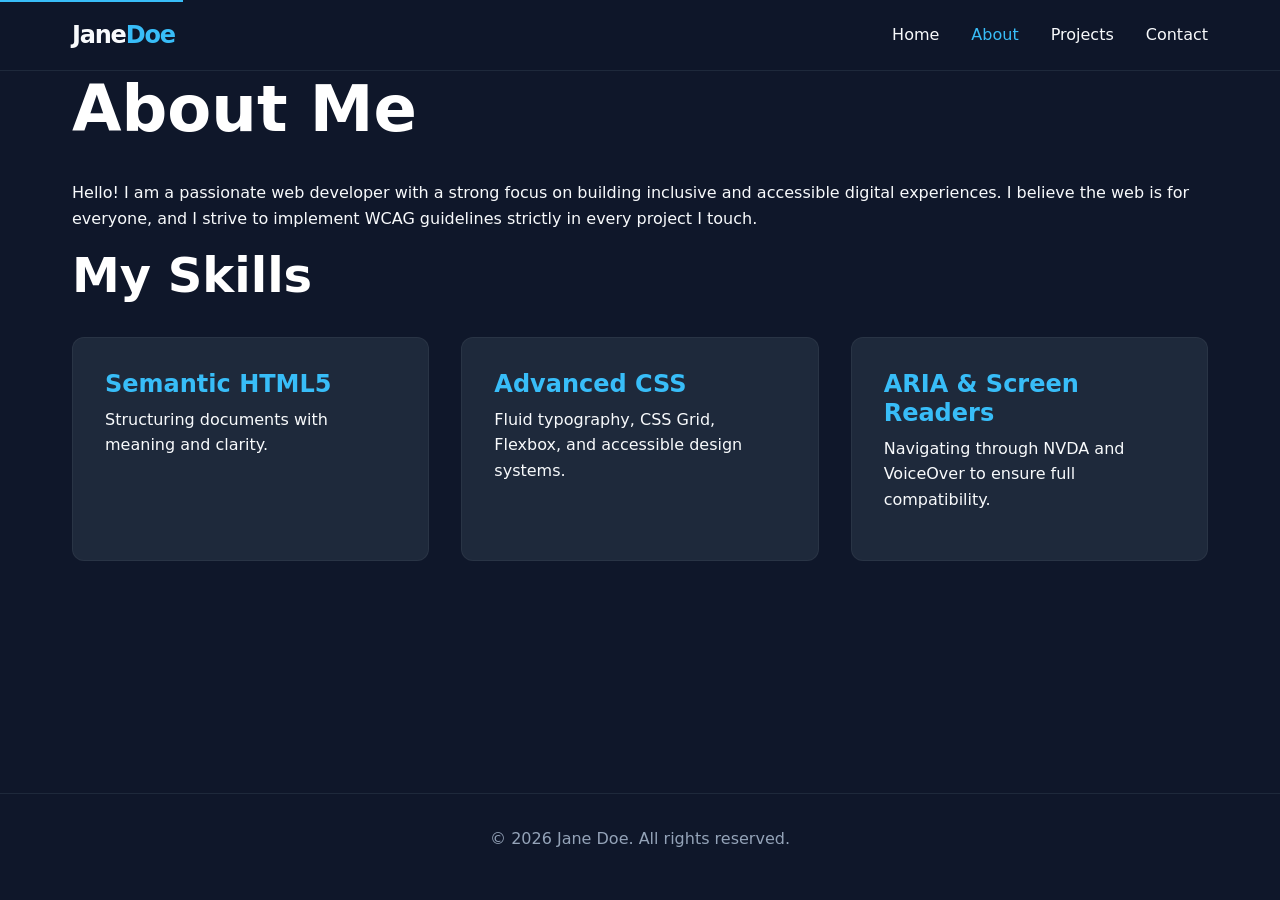
==== about.html @ b692289c "feat: setup accessible semantic portfolio" ====
<!DOCTYPE html>
<html lang="en">
<head>
    <meta charset="UTF-8">
    <meta name="viewport" content="width=device-width, initial-scale=1.0">
    <title>About | Jane Doe - Portfolio</title>
    <meta name="description" content="Learn more about Jane Doe, her background, and her passion for accessible web development.">
    <meta name="author" content="Jane Doe">
    <link rel="stylesheet" href="css/styles.css">
    <link rel="preconnect" href="https://fonts.googleapis.com">
</head>
<body>
    <a href="#main-content" class="skip-link">Skip to main content</a>

    <header class="site-header" role="banner">
        <div class="container header-inner">
            <div class="site-logo" aria-hidden="true">Jane<span>Doe</span></div>
            <nav class="main-nav" aria-label="Main Navigation" role="navigation">
                <ul>
                    <li><a href="index.html">Home</a></li>
                    <li><a href="about.html" aria-current="page">About</a></li>
                    <li><a href="projects.html">Projects</a></li>
                    <li><a href="contact.html">Contact</a></li>
                </ul>
            </nav>
        </div>
    </header>

    <main id="main-content" class="container" role="main">
        <article aria-labelledby="about-heading">
            <h1 id="about-heading">About Me</h1>
            <p>Hello! I am a passionate web developer with a strong focus on building inclusive and accessible digital experiences. I believe the web is for everyone, and I strive to implement WCAG guidelines strictly in every project I touch.</p>
            
            <section aria-labelledby="skills-heading">
                <h2 id="skills-heading">My Skills</h2>
                <div class="card-grid">
                    <div class="card">
                        <h3>Semantic HTML5</h3>
                        <p>Structuring documents with meaning and clarity.</p>
                    </div>
                    <div class="card">
                        <h3>Advanced CSS</h3>
                        <p>Fluid typography, CSS Grid, Flexbox, and accessible design systems.</p>
                    </div>
                    <div class="card">
                        <h3>ARIA & Screen Readers</h3>
                        <p>Navigating through NVDA and VoiceOver to ensure full compatibility.</p>
                    </div>
                </div>
            </section>
        </article>
    </main>

    <footer class="site-footer" role="contentinfo">
        <div class="container">
            <p>&copy; <time datetime="2026">2026</time> Jane Doe. All rights reserved.</p>
        </div>
    </footer>
</body>
</html>
---- css/styles.css ----
:root {
  /* Colors */
  --bg-color: #0f172a; /* Deep slate */
  --text-color: #f8fafc;
  --text-muted: #94a3b8;
  --accent-color: #38bdf8;
  --accent-hover: #0ea5e9;
  --surface-color: #1e293b;
  --error-color: #ef4444;

  /* Typography */
  --font-sans: system-ui, -apple-system, BlinkMacSystemFont, 'Segoe UI', Roboto, Helvetica, Arial, sans-serif;
  --font-mono: ui-monospace, SFMono-Regular, Menlo, Monaco, Consolas, 'Liberation Mono', 'Courier New', monospace;

  /* Spacing */
  --spacing-sm: 0.5rem;
  --spacing-md: 1rem;
  --spacing-lg: 2rem;
  --spacing-xl: 4rem;

  /* Focus ring for accessibility */
  --focus-ring: 0 0 0 3px rgba(56, 189, 248, 0.5);
}

*, *::before, *::after {
  box-sizing: border-box;
}

body {
  margin: 0;
  font-family: var(--font-sans);
  background-color: var(--bg-color);
  color: var(--text-color);
  line-height: 1.6;
  display: flex;
  flex-direction: column;
  min-height: 100vh;
}

/* Typography base */
h1, h2, h3, h4, h5, h6 {
  margin-top: 0;
  line-height: 1.2;
  font-weight: 700;
  color: #ffffff;
}

h1 { font-size: clamp(2.5rem, 5vw, 4rem); margin-bottom: var(--spacing-lg); }
h2 { font-size: clamp(2rem, 4vw, 3rem); margin-bottom: var(--spacing-md); }
h3 { font-size: 1.5rem; margin-bottom: var(--spacing-sm); }
p { margin-top: 0; margin-bottom: var(--spacing-md); }

/* Links */
a {
  color: var(--accent-color);
  text-decoration: none;
  transition: color 0.2s ease, text-decoration 0.2s ease;
}

a:hover, a:focus-visible {
  color: var(--accent-hover);
  text-decoration: underline;
  outline: none;
}

/* Accessibility: Visible focus styles */
:focus-visible {
  outline: none;
  box-shadow: var(--focus-ring);
  border-radius: 4px;
}

/* Skip link for keyboard users */
.skip-link {
  position: absolute;
  top: -40px;
  left: 0;
  background: var(--accent-color);
  color: #000;
  padding: 8px;
  z-index: 100;
  transition: top 0.2s;
}

.skip-link:focus {
  top: 0;
}

/* Layout */
.container {
  width: 100%;
  max-width: 1200px;
  margin: 0 auto;
  padding: 0 var(--spacing-lg);
}

.site-header {
  padding: var(--spacing-md) 0;
  border-bottom: 1px solid var(--surface-color);
  background: rgba(15, 23, 42, 0.9);
  backdrop-filter: blur(10px);
  position: sticky;
  top: 0;
  z-index: 50;
}

.header-inner {
  display: flex;
  justify-content: space-between;
  align-items: center;
}

.site-logo {
  font-size: 1.5rem;
  font-weight: 800;
  color: var(--text-color);
  letter-spacing: -0.05em;
}

.site-logo span {
  color: var(--accent-color);
}

.main-nav ul {
  display: flex;
  list-style: none;
  margin: 0;
  padding: 0;
  gap: var(--spacing-lg);
}

.main-nav a {
  color: var(--text-color);
  font-weight: 500;
}

.main-nav a:hover, .main-nav a[aria-current="page"] {
  color: var(--accent-color);
  text-decoration: none;
}

main {
  flex: 1;
  padding: var(--spacing-xl) 0;
}

/* Hero Section */
.hero {
  text-align: center;
  padding: var(--spacing-xl) 0;
}

.hero p {
  font-size: 1.25rem;
  color: var(--text-muted);
  max-width: 600px;
  margin: 0 auto var(--spacing-lg);
}

/* Button */
.button {
  display: inline-block;
  background-color: var(--accent-color);
  color: #0f172a;
  padding: 0.75rem 1.5rem;
  border-radius: 6px;
  font-weight: 600;
  border: none;
  cursor: pointer;
  transition: background-color 0.2s ease, transform 0.1s ease;
}

.button:hover, .button:focus-visible {
  background-color: var(--accent-hover);
  text-decoration: none;
  transform: translateY(-2px);
}

/* Articles and Cards */
.card-grid {
  display: grid;
  grid-template-columns: repeat(auto-fit, minmax(300px, 1fr));
  gap: var(--spacing-lg);
  margin-top: var(--spacing-lg);
}

.card {
  background: var(--surface-color);
  border-radius: 12px;
  padding: var(--spacing-lg);
  border: 1px solid rgba(255,255,255,0.05);
  transition: transform 0.3s ease, box-shadow 0.3s ease;
}

.card:hover {
  transform: translateY(-5px);
  box-shadow: 0 10px 25px rgba(0,0,0,0.2);
}

.card h3 {
  color: var(--accent-color);
}

/* Form Styles */
.contact-form {
  max-width: 600px;
  margin: 0 auto;
  background: var(--surface-color);
  padding: var(--spacing-lg);
  border-radius: 12px;
}

.form-group {
  margin-bottom: var(--spacing-md);
}

.form-group label {
  display: block;
  margin-bottom: var(--spacing-sm);
  font-weight: 500;
}

.form-control {
  width: 100%;
  padding: 0.75rem;
  border-radius: 6px;
  border: 1px solid rgba(255,255,255,0.1);
  background: rgba(0,0,0,0.2);
  color: var(--text-color);
  font-family: inherit;
  font-size: 1rem;
}

.form-control:focus {
  outline: none;
  border-color: var(--accent-color);
  box-shadow: var(--focus-ring);
}

/* Form error styling (simulated) */
.form-control[aria-invalid="true"] {
  border-color: var(--error-color);
}

.error-message {
  color: var(--error-color);
  font-size: 0.875rem;
  margin-top: 0.25rem;
  display: block;
}

/* Footer */
.site-footer {
  padding: var(--spacing-lg) 0;
  border-top: 1px solid var(--surface-color);
  text-align: center;
  color: var(--text-muted);
}

/* Responsive */
@media (max-width: 768px) {
  .header-inner {
    flex-direction: column;
    gap: var(--spacing-md);
  }
  
  .main-nav ul {
    gap: var(--spacing-md);
  }
}
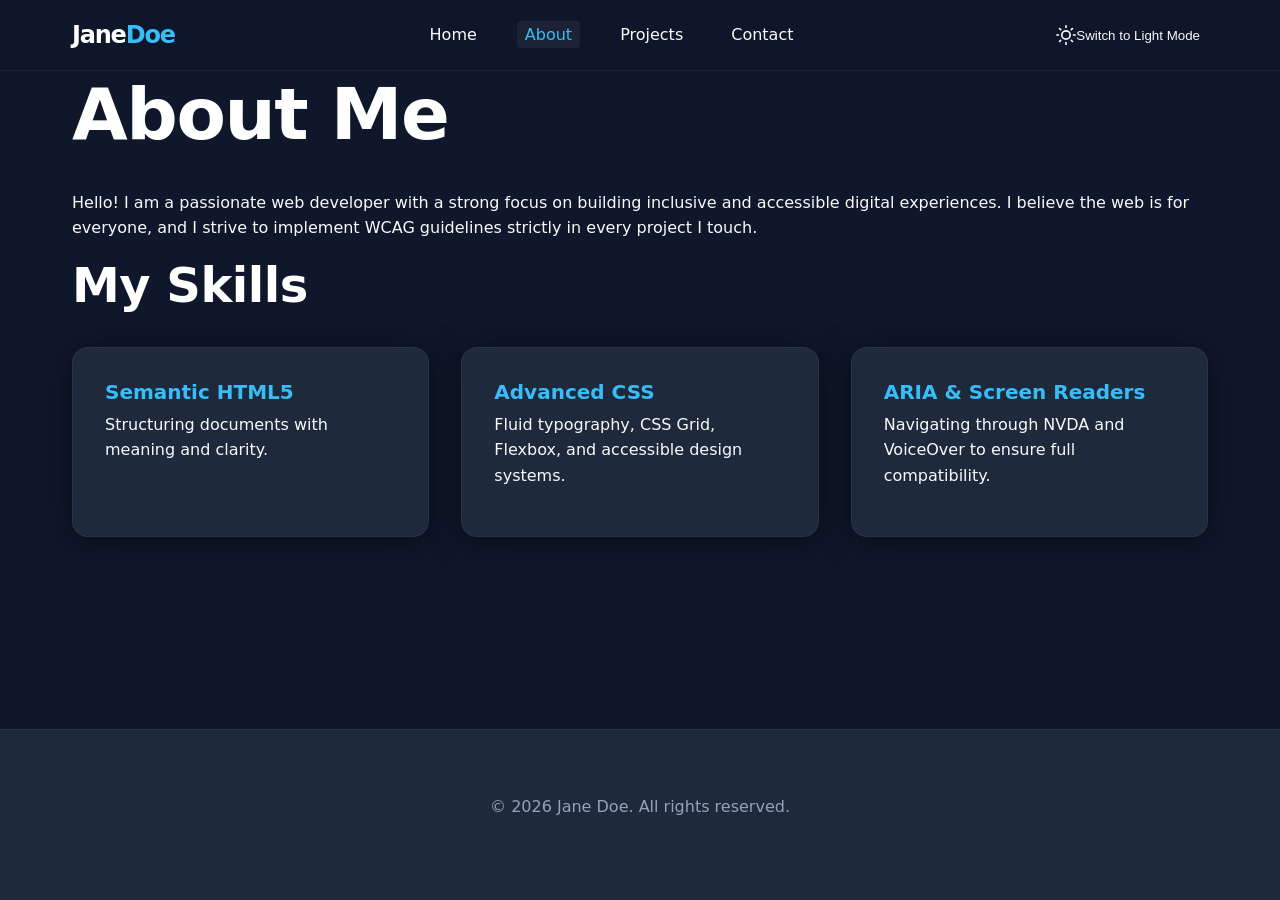
==== commit ee5b6047: "Implement advanced CSS3 responsive architecture with light/dark mode" ====
--- a/about.html
+++ b/about.html
@@ -23,6 +23,9 @@
                     <li><a href="contact.html">Contact</a></li>
                 </ul>
             </nav>
+            <button id="theme-toggle" class="theme-toggle-btn" aria-label="Toggle Theme">
+                <!-- Icon injected by JS -->
+            </button>
         </div>
     </header>
 
@@ -56,5 +59,7 @@
             <p>&copy; <time datetime="2026">2026</time> Jane Doe. All rights reserved.</p>
         </div>
     </footer>
+
+    <script src="js/theme.js"></script>
 </body>
 </html>
--- a/css/styles.css
+++ b/css/styles.css
@@ -1,60 +1,100 @@
+/* ==========================================================================
+   Advanced CSS3 & Responsive Architecture Portfolio
+   ========================================================================== */
+
+/* 1. Custom Properties (CSS Variables) for Theming */
 :root {
-  /* Colors */
+  /* Core Colors - Dark Mode (Default) */
   --bg-color: #0f172a; /* Deep slate */
+  --surface-color: #1e293b;
+  --surface-color-hover: #334155;
   --text-color: #f8fafc;
   --text-muted: #94a3b8;
+  --heading-color: #ffffff;
   --accent-color: #38bdf8;
   --accent-hover: #0ea5e9;
-  --surface-color: #1e293b;
   --error-color: #ef4444;
+  
+  /* Glassmorphism settings */
+  --header-bg: rgba(15, 23, 42, 0.85);
+  --glass-border: rgba(255, 255, 255, 0.05);
+  --glass-shadow: 0 4px 30px rgba(0, 0, 0, 0.5);
 
   /* Typography */
-  --font-sans: system-ui, -apple-system, BlinkMacSystemFont, 'Segoe UI', Roboto, Helvetica, Arial, sans-serif;
-  --font-mono: ui-monospace, SFMono-Regular, Menlo, Monaco, Consolas, 'Liberation Mono', 'Courier New', monospace;
-
-  /* Spacing */
+  --font-sans: 'Inter', system-ui, -apple-system, sans-serif;
+  
+  /* Spacing system */
+  --spacing-xs: 0.25rem;
   --spacing-sm: 0.5rem;
   --spacing-md: 1rem;
   --spacing-lg: 2rem;
   --spacing-xl: 4rem;
-
-  /* Focus ring for accessibility */
+  --spacing-xxl: 6rem;
+
+  /* Focus rings & transitions */
   --focus-ring: 0 0 0 3px rgba(56, 189, 248, 0.5);
-}
-
+  --transition-fast: 0.2s cubic-bezier(0.4, 0, 0.2, 1);
+  --transition-smooth: 0.4s cubic-bezier(0.16, 1, 0.3, 1);
+}
+
+/* Light Theme Overrides */
+[data-theme="light"] {
+  --bg-color: #f8fafc;
+  --surface-color: #ffffff;
+  --surface-color-hover: #f1f5f9;
+  --text-color: #334155;
+  --text-muted: #64748b;
+  --heading-color: #0f172a;
+  --accent-color: #0284c7;
+  --accent-hover: #0369a1;
+  --error-color: #dc2626;
+
+  --header-bg: rgba(255, 255, 255, 0.85);
+  --glass-border: rgba(0, 0, 0, 0.05);
+  --glass-shadow: 0 10px 25px -5px rgba(0, 0, 0, 0.05), 0 8px 10px -6px rgba(0, 0, 0, 0.01);
+}
+
+/* 2. Reset and Base Styles */
 *, *::before, *::after {
   box-sizing: border-box;
+  margin: 0;
+  padding: 0;
+}
+
+html {
+  scroll-behavior: smooth;
 }
 
 body {
-  margin: 0;
   font-family: var(--font-sans);
   background-color: var(--bg-color);
   color: var(--text-color);
   line-height: 1.6;
+  min-height: 100vh;
+  /* Flex layout to push footer down */
   display: flex;
   flex-direction: column;
-  min-height: 100vh;
-}
-
-/* Typography base */
+  transition: background-color var(--transition-smooth), color var(--transition-smooth);
+}
+
+/* Typography */
 h1, h2, h3, h4, h5, h6 {
-  margin-top: 0;
+  color: var(--heading-color);
+  font-weight: 700;
   line-height: 1.2;
-  font-weight: 700;
-  color: #ffffff;
-}
-
-h1 { font-size: clamp(2.5rem, 5vw, 4rem); margin-bottom: var(--spacing-lg); }
-h2 { font-size: clamp(2rem, 4vw, 3rem); margin-bottom: var(--spacing-md); }
-h3 { font-size: 1.5rem; margin-bottom: var(--spacing-sm); }
-p { margin-top: 0; margin-bottom: var(--spacing-md); }
-
-/* Links */
+  margin-bottom: var(--spacing-sm);
+  transition: color var(--transition-smooth);
+}
+
+h1 { font-size: clamp(2rem, 5vw + 1rem, 4.5rem); margin-bottom: var(--spacing-lg); letter-spacing: -0.02em; }
+h2 { font-size: clamp(1.75rem, 4vw, 3rem); margin-bottom: var(--spacing-md); letter-spacing: -0.01em; }
+h3 { font-size: 1.25rem; }
+p { margin-bottom: var(--spacing-md); }
+
 a {
   color: var(--accent-color);
   text-decoration: none;
-  transition: color 0.2s ease, text-decoration 0.2s ease;
+  transition: color var(--transition-fast);
 }
 
 a:hover, a:focus-visible {
@@ -63,82 +103,118 @@
   outline: none;
 }
 
-/* Accessibility: Visible focus styles */
 :focus-visible {
   outline: none;
   box-shadow: var(--focus-ring);
   border-radius: 4px;
 }
 
-/* Skip link for keyboard users */
+/* Skip link for accessibility */
 .skip-link {
   position: absolute;
-  top: -40px;
-  left: 0;
+  top: -100%;
+  left: var(--spacing-md);
   background: var(--accent-color);
-  color: #000;
-  padding: 8px;
-  z-index: 100;
-  transition: top 0.2s;
+  color: #fff;
+  padding: var(--spacing-sm) var(--spacing-md);
+  z-index: 1000;
+  transition: top var(--transition-fast);
+  border-radius: 4px;
+  font-weight: bold;
 }
 
 .skip-link:focus {
-  top: 0;
-}
-
-/* Layout */
+  top: var(--spacing-md);
+}
+
+/* 3. Utility Layouts (Flexbox & Grid basics) */
 .container {
   width: 100%;
   max-width: 1200px;
   margin: 0 auto;
-  padding: 0 var(--spacing-lg);
-}
-
+  padding: 0 var(--spacing-md);
+}
+
+/* 4. Component Styles */
+
+/* Header & Nav - Mobile First Flexbox */
 .site-header {
-  padding: var(--spacing-md) 0;
-  border-bottom: 1px solid var(--surface-color);
-  background: rgba(15, 23, 42, 0.9);
-  backdrop-filter: blur(10px);
   position: sticky;
   top: 0;
   z-index: 50;
+  background: var(--header-bg);
+  backdrop-filter: blur(12px);
+  -webkit-backdrop-filter: blur(12px);
+  border-bottom: 1px solid var(--glass-border);
+  transition: background var(--transition-smooth), border-color var(--transition-smooth);
+  padding: var(--spacing-md) 0;
 }
 
 .header-inner {
   display: flex;
-  justify-content: space-between;
+  flex-direction: column;
   align-items: center;
+  gap: var(--spacing-md);
 }
 
 .site-logo {
   font-size: 1.5rem;
   font-weight: 800;
-  color: var(--text-color);
+  color: var(--heading-color);
   letter-spacing: -0.05em;
+  transition: color var(--transition-smooth);
 }
 
 .site-logo span {
   color: var(--accent-color);
 }
 
+.main-nav {
+  width: 100%;
+}
+
 .main-nav ul {
-  display: flex;
   list-style: none;
-  margin: 0;
-  padding: 0;
-  gap: var(--spacing-lg);
+  display: flex;
+  flex-wrap: wrap;
+  justify-content: center;
+  gap: var(--spacing-md);
 }
 
 .main-nav a {
   color: var(--text-color);
   font-weight: 500;
+  padding: var(--spacing-xs) var(--spacing-sm);
+  border-radius: 4px;
 }
 
 .main-nav a:hover, .main-nav a[aria-current="page"] {
   color: var(--accent-color);
   text-decoration: none;
-}
-
+  background: var(--glass-border);
+}
+
+/* Theme Toggle Button */
+.theme-toggle-btn {
+  background: transparent;
+  border: none;
+  color: var(--text-color);
+  cursor: pointer;
+  padding: var(--spacing-sm);
+  border-radius: 50%;
+  display: flex;
+  align-items: center;
+  justify-content: center;
+  transition: background var(--transition-fast), color var(--transition-fast), transform var(--transition-smooth);
+}
+
+.theme-toggle-btn:hover {
+  background: var(--glass-border);
+  color: var(--accent-color);
+  transform: rotate(15deg) scale(1.1);
+}
+
+/* Main Content Area */
 main {
   flex: 1;
   padding: var(--spacing-xl) 0;
@@ -148,123 +224,217 @@
 .hero {
   text-align: center;
   padding: var(--spacing-xl) 0;
+  display: flex;
+  flex-direction: column;
+  align-items: center;
+  justify-content: center;
+  min-height: 50vh;
+  /* Micro animation context */
+  animation: fade-in-up 0.8s var(--transition-smooth);
 }
 
 .hero p {
-  font-size: 1.25rem;
+  font-size: clamp(1rem, 2.5vw, 1.25rem);
   color: var(--text-muted);
-  max-width: 600px;
+  max-width: 700px;
   margin: 0 auto var(--spacing-lg);
+}
+
+@keyframes fade-in-up {
+  from { opacity: 0; transform: translateY(20px); }
+  to { opacity: 1; transform: translateY(0); }
 }
 
 /* Button */
 .button {
-  display: inline-block;
+  display: inline-flex;
+  align-items: center;
+  justify-content: center;
   background-color: var(--accent-color);
-  color: #0f172a;
-  padding: 0.75rem 1.5rem;
-  border-radius: 6px;
+  color: #fff;
+  padding: 0.875rem 1.75rem;
+  border-radius: 8px;
   font-weight: 600;
   border: none;
   cursor: pointer;
-  transition: background-color 0.2s ease, transform 0.1s ease;
+  box-shadow: 0 4px 14px 0 rgba(56, 189, 248, 0.39);
+  transition: all var(--transition-fast);
+}
+
+[data-theme="light"] .button {
+  color: #fff;
 }
 
 .button:hover, .button:focus-visible {
   background-color: var(--accent-hover);
   text-decoration: none;
   transform: translateY(-2px);
-}
-
-/* Articles and Cards */
+  box-shadow: 0 6px 20px rgba(56, 189, 248, 0.5);
+}
+
+/* Card Grid - Advanced CSS Grid */
 .card-grid {
   display: grid;
-  grid-template-columns: repeat(auto-fit, minmax(300px, 1fr));
+  /* auto-fit makes it highly responsive */
+  grid-template-columns: repeat(auto-fit, minmax(280px, 1fr));
   gap: var(--spacing-lg);
   margin-top: var(--spacing-lg);
 }
 
 .card {
   background: var(--surface-color);
-  border-radius: 12px;
+  border-radius: 16px;
   padding: var(--spacing-lg);
-  border: 1px solid rgba(255,255,255,0.05);
-  transition: transform 0.3s ease, box-shadow 0.3s ease;
+  border: 1px solid var(--glass-border);
+  box-shadow: var(--glass-shadow);
+  display: flex;
+  flex-direction: column;
+  transition: transform var(--transition-smooth), box-shadow var(--transition-smooth), background-color var(--transition-smooth);
 }
 
 .card:hover {
-  transform: translateY(-5px);
-  box-shadow: 0 10px 25px rgba(0,0,0,0.2);
+  transform: translateY(-8px) scale(1.01);
+  box-shadow: 0 20px 40px rgba(0,0,0,0.15);
+  border-color: var(--accent-color);
+}
+
+[data-theme="light"] .card:hover {
+  box-shadow: 0 20px 40px rgba(0,0,0,0.08);
 }
 
 .card h3 {
   color: var(--accent-color);
-}
-
-/* Form Styles */
+  margin-bottom: var(--spacing-sm);
+}
+
+.card p {
+  color: var(--text-color);
+  flex-grow: 1;
+}
+
+.card a {
+  margin-top: auto;
+  align-self: flex-start;
+  font-weight: 600;
+  display: inline-flex;
+  align-items: center;
+}
+
+.card a::after {
+  content: '→';
+  margin-left: 0.5rem;
+  transition: transform var(--transition-fast);
+}
+
+.card a:hover::after {
+  transform: translateX(4px);
+}
+
+/* Contact Form */
 .contact-form {
   max-width: 600px;
   margin: 0 auto;
   background: var(--surface-color);
-  padding: var(--spacing-lg);
-  border-radius: 12px;
+  padding: var(--spacing-xl) var(--spacing-lg);
+  border-radius: 16px;
+  border: 1px solid var(--glass-border);
+  box-shadow: var(--glass-shadow);
+  transition: background-color var(--transition-smooth);
 }
 
 .form-group {
-  margin-bottom: var(--spacing-md);
+  margin-bottom: var(--spacing-lg);
+  display: flex;
+  flex-direction: column;
 }
 
 .form-group label {
-  display: block;
-  margin-bottom: var(--spacing-sm);
-  font-weight: 500;
+  margin-bottom: var(--spacing-xs);
+  font-weight: 600;
+  color: var(--heading-color);
 }
 
 .form-control {
   width: 100%;
-  padding: 0.75rem;
-  border-radius: 6px;
-  border: 1px solid rgba(255,255,255,0.1);
-  background: rgba(0,0,0,0.2);
+  padding: 0.875rem 1rem;
+  border-radius: 8px;
+  border: 1px solid var(--glass-border);
+  background: var(--bg-color);
   color: var(--text-color);
-  font-family: inherit;
+  font-family: var(--font-sans);
   font-size: 1rem;
+  transition: all var(--transition-fast);
 }
 
 .form-control:focus {
   outline: none;
   border-color: var(--accent-color);
-  box-shadow: var(--focus-ring);
-}
-
-/* Form error styling (simulated) */
-.form-control[aria-invalid="true"] {
-  border-color: var(--error-color);
-}
-
-.error-message {
-  color: var(--error-color);
-  font-size: 0.875rem;
-  margin-top: 0.25rem;
-  display: block;
+  box-shadow: 0 0 0 4px rgba(56, 189, 248, 0.15);
+  background: var(--surface-color);
+}
+
+textarea.form-control {
+  resize: vertical;
+  min-height: 120px;
 }
 
 /* Footer */
 .site-footer {
-  padding: var(--spacing-lg) 0;
-  border-top: 1px solid var(--surface-color);
+  padding: var(--spacing-xl) 0;
+  border-top: 1px solid var(--glass-border);
   text-align: center;
   color: var(--text-muted);
-}
-
-/* Responsive */
-@media (max-width: 768px) {
+  background: var(--surface-color);
+  transition: background var(--transition-smooth), border-color var(--transition-smooth);
+}
+
+/* 5. Mobile-First Media Queries */
+
+/* Tablet & Up */
+@media (min-width: 768px) {
+  .container {
+    padding: 0 var(--spacing-lg);
+  }
+
   .header-inner {
-    flex-direction: column;
-    gap: var(--spacing-md);
+    flex-direction: row;
+    justify-content: space-between;
   }
   
+  /* Create an explicit grid layout for the header right side to align nav and button perfectly */
+  .header-right {
+    display: flex;
+    align-items: center;
+    gap: var(--spacing-lg);
+  }
+
+  .main-nav {
+    width: auto;
+  }
+
   .main-nav ul {
-    gap: var(--spacing-md);
-  }
-}
+    gap: var(--spacing-lg);
+  }
+  
+  /* We will wrap the nav and theme toggle in a flex container dynamically or just use siblings alignment */
+  .site-header .header-inner {
+    display: grid;
+    grid-template-columns: auto 1fr auto;
+    align-items: center;
+  }
+
+  .site-header .main-nav {
+    justify-self: center;
+  }
+
+  .theme-toggle-btn {
+    justify-self: end;
+  }
+}
+
+/* Desktop & Up */
+@media (min-width: 1024px) {
+  .card-grid {
+    grid-template-columns: repeat(3, 1fr);
+  }
+}
